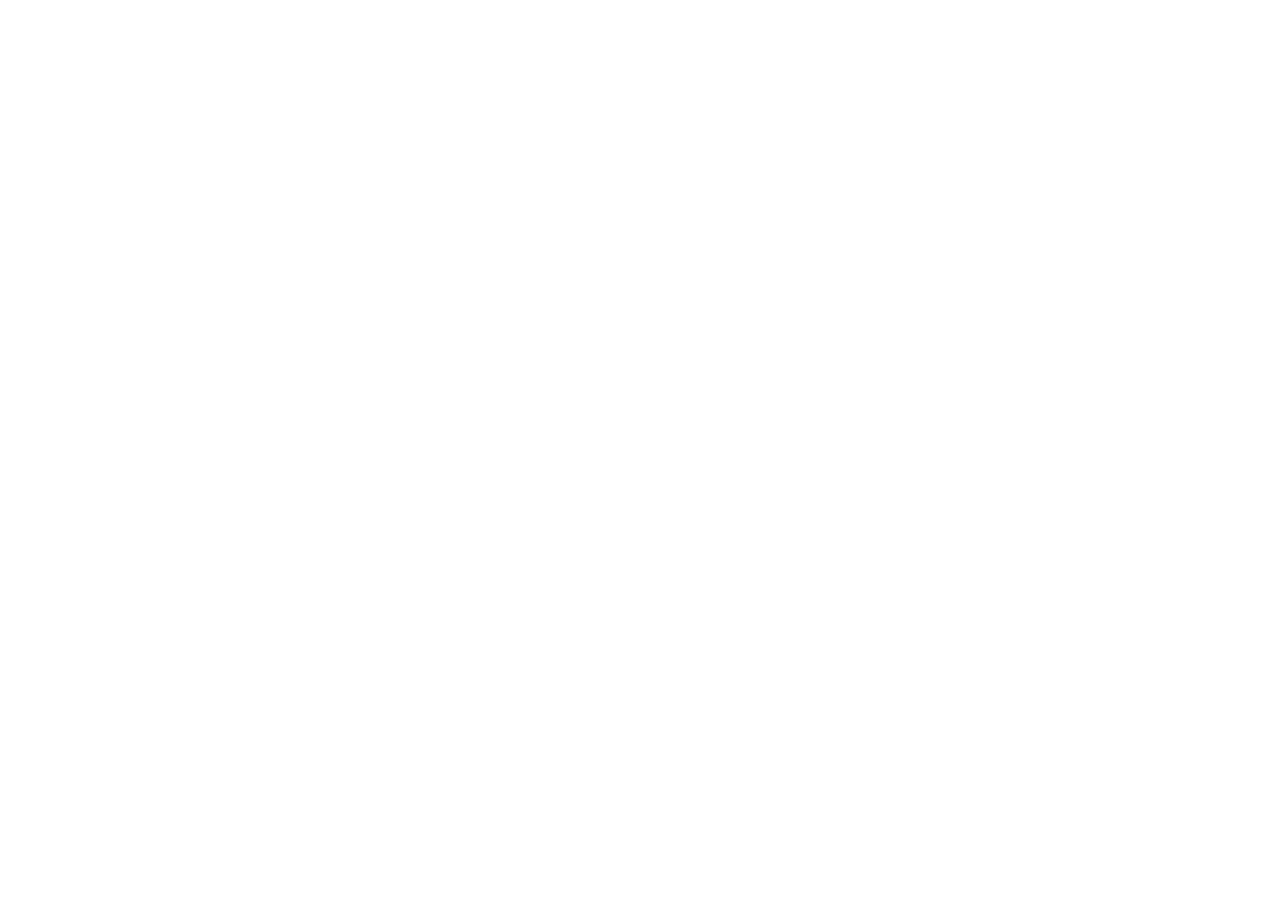
==== assignment_01/index.html @ 80ae932d "first commit" ====
<!DOCTYPE html>
<html lang="en">
  <head>
    <meta charset="UTF-8" />
    <meta name="viewport" content="width=device-width, initial-scale=1.0" />
    <title>Document</title>
    <link rel="stylesheet" href="style.css" />
  </head>
  <body></body>
</html>
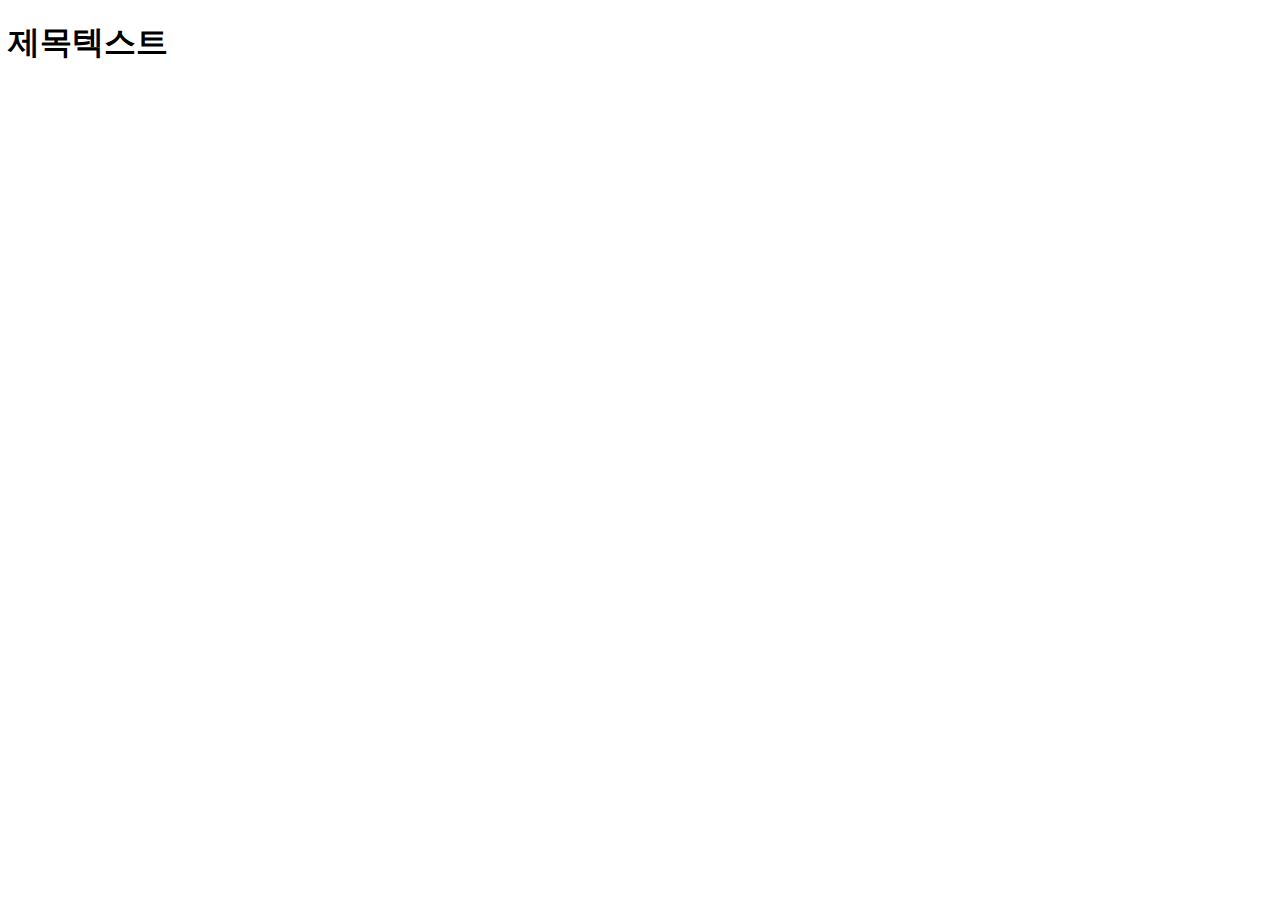
==== commit 1da64fc0: "second commit" ====
--- a/assignment_01/index.html
+++ b/assignment_01/index.html
@@ -1,10 +1,12 @@
 <!DOCTYPE html>
-<html lang="en">
+<html lang="ko">
   <head>
     <meta charset="UTF-8" />
     <meta name="viewport" content="width=device-width, initial-scale=1.0" />
-    <title>Document</title>
+    <title>코딩알려주는 누나 1차 과제</title>
     <link rel="stylesheet" href="style.css" />
   </head>
-  <body></body>
+  <body>
+    <h1>제목텍스트</h1>
+  </body>
 </html>
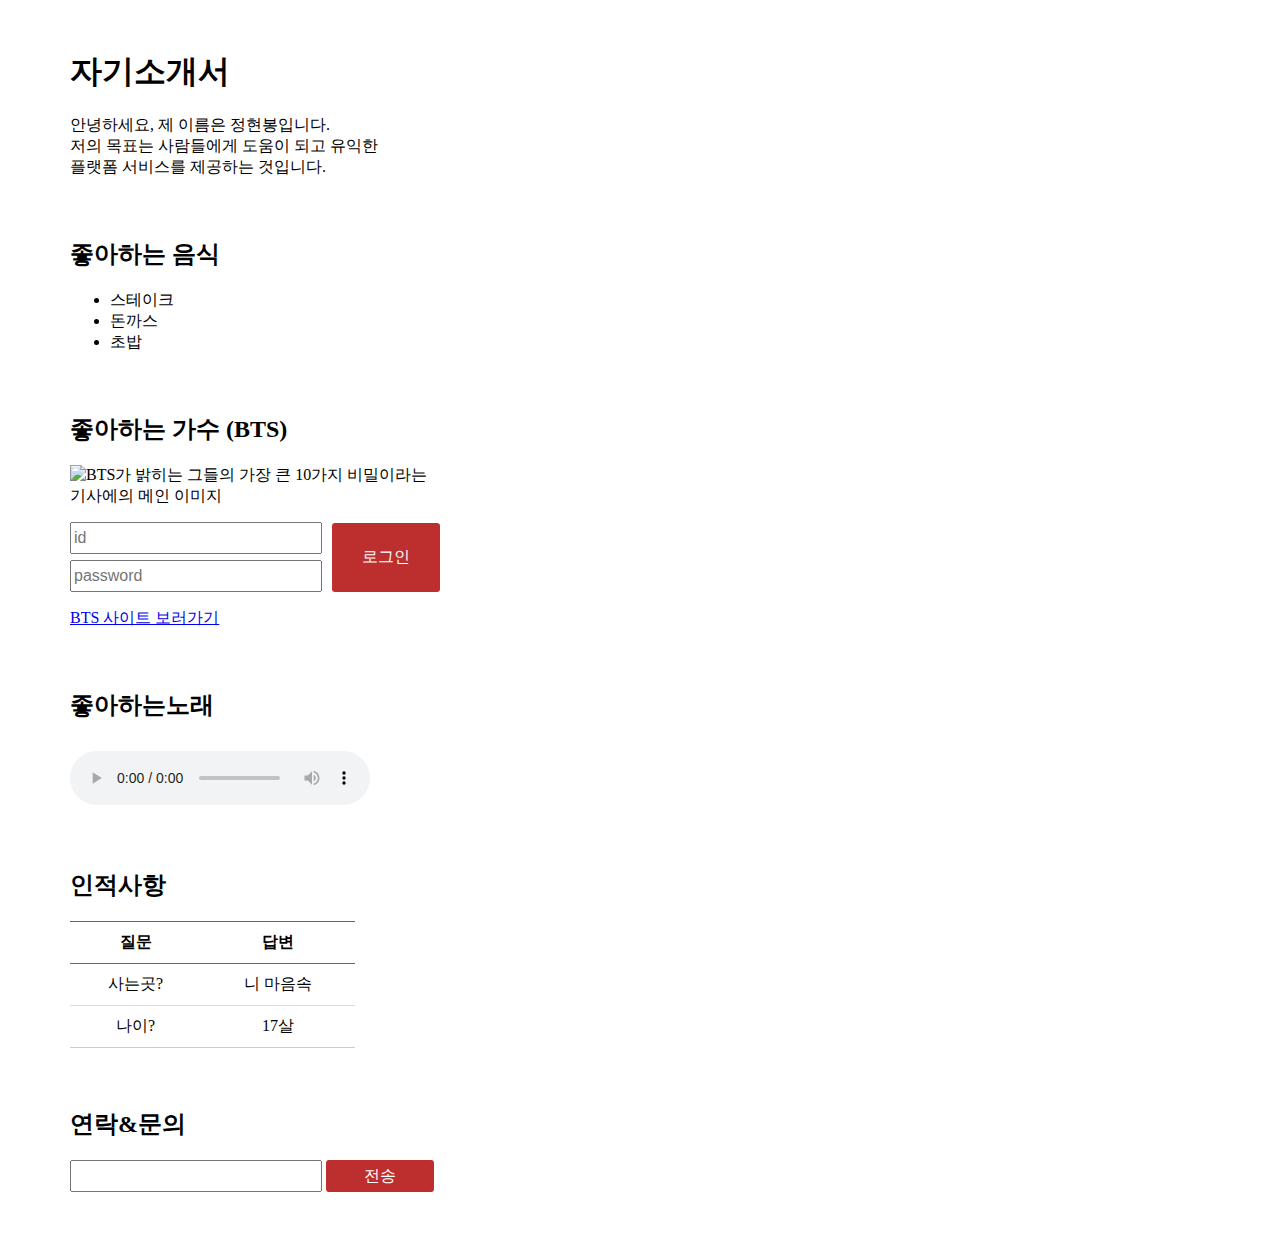
==== commit d4d53e70: "third commit" ====
--- a/assignment_01/index.html
+++ b/assignment_01/index.html
@@ -7,6 +7,66 @@
     <link rel="stylesheet" href="style.css" />
   </head>
   <body>
-    <h1>제목텍스트</h1>
+    <h1>자기소개서</h1>
+    <p>
+      안녕하세요, 제 이름은 정현봉입니다.<br />
+      저의 목표는 사람들에게 도움이 되고 유익한<br />플랫폼 서비스를 제공하는
+      것입니다.
+    </p>
+    <h2>좋아하는 음식</h2>
+    <ul class="li-margin">
+      <li>스테이크</li>
+      <li>돈까스</li>
+      <li>초밥</li>
+    </ul>
+    <h2>좋아하는 가수 (BTS)</h2>
+    <div>
+      <img
+        class="imge_size"
+        src="https://www.am.com.mx/u/fotografias/m/2022/8/27/f960x540-413286_487361_5050.jpg"
+        alt="BTS가 밝히는 그들의 가장 큰 10가지 비밀이라는 기사에의 메인 이미지"
+      />
+    </div>
+
+    <div class="login_container">
+      <div class="login_inputs">
+        <input class="input_align input-alignTop" type="id" placeholder="id" />
+        <input class="input_align" type="password" placeholder="password" />
+      </div>
+      <button class="button_align">로그인</button>
+    </div>
+
+    <p><a href="https://ibighit.com/bts/kor/">BTS 사이트 보러가기</a></p>
+    <h2>좋아하는노래</h2>
+    <div class="audio-margin">
+      <audio src="./music/bts.mp3" controls></audio>
+    </div>
+    <h2>인적사항</h2>
+    <table class="table-style">
+      <tbody>
+        <tr>
+          <th>질문</th>
+          <th>답변</th>
+        </tr>
+        <tr>
+          <td>사는곳?</td>
+          <td>니 마음속</td>
+        </tr>
+        <tr>
+          <td>나이?</td>
+          <td>17살</td>
+        </tr>
+      </tbody>
+    </table>
+
+    <h2>연락&문의</h2>
+    <div>
+      <input class="input_align" type="text" />
+      <button class="button_sand">전송</button>
+    </div>
   </body>
 </html>
+
+<!-- git add . 모든 파일에 적용하겠다 -->
+<!-- git commit -m "second commit" 히스토리 저장하는 이름-->
+<!-- git push origin master 깃으로 파일 올리는 스크립트 -->
--- a/assignment_01/style.css
+++ b/assignment_01/style.css
@@ -0,0 +1,113 @@
+body {
+  margin: 50px 70px;
+}
+
+/* 노말라이즈 */
+:root {
+  --imge-width: 360px;
+}
+
+/* 일반 */
+
+h2 {
+  margin-top: 60px;
+}
+
+.imge_size {
+  display: inline-block;
+  width: calc(var(--imge-width) + 10px);
+}
+
+.login_align {
+  display: flex;
+  flex-direction: column; /* 위아래로 배치 */
+  gap: 10px; /* 입력창 간 간격 */
+  margin-bottom: 10px; /* 버튼과의 간격 */
+}
+
+.login_container {
+  display: flex;
+  align-items: center; /* 세로 정렬 */
+  gap: 10px; /* 입력창과 버튼 간 간격 */
+  margin: 15px 0px;
+}
+
+.login_inputs {
+  display: flex;
+  flex-direction: column; /* 입력창 위아래 배치 */
+  gap: 6px; /* 입력창 간 간격 */
+}
+
+.input_align {
+  width: calc(var(--imge-width) * 0.7); /* 입력창 너비 */
+  height: 2rem; /* 입력창 높이 */
+  box-sizing: border-box; /* 패딩 포함 */
+  font-size: 1rem;
+}
+
+.button_align {
+  width: calc(var(--imge-width) * 0.3); /* 버튼 너비 */
+  height: 4.3rem; /* 입력창 2개 높이 합 */
+  color: white;
+  background-color: rgb(189, 46, 46);
+  border: none;
+  border-radius: 3px;
+  font-size: 1rem;
+  cursor: pointer;
+}
+
+.button_align:hover {
+  background-color: rgb(141, 19, 19); /* 버튼 호버 효과 */
+}
+
+.audio-margin {
+  margin-top: 30px;
+}
+
+.table-style {
+  width: 25%;
+  border-collapse: collapse; /* 테두리를 합쳐 깔끔하게 */
+  text-align: center;
+  font-size: 1rem;
+}
+
+th,
+td {
+  padding: 10px;
+}
+
+th {
+  border-top: 1px solid #666; /* 위 굵은 선 */
+  border-bottom: 1px solid #666; /* 아래 굵은 선 */
+}
+
+td {
+  border-bottom: 1px solid #dbdbdb;
+}
+
+tr:last-child td {
+  border-bottom: 1px solid #ccc;
+}
+
+.button_sand {
+  height: 2rem; /* 입력창 높이 */
+  width: calc(var(--imge-width) * 0.3); /* 버튼 너비 */
+  color: white;
+  background-color: rgb(189, 46, 46);
+  border: none;
+  border-radius: 3px;
+  font-size: 1rem;
+  cursor: pointer;
+}
+
+.button_sand:hover {
+  background-color: rgb(141, 19, 19); /* 버튼 호버 효과 */
+}
+
+div > input.input_align {
+  vertical-align: middle; /* 버튼과 수직 정렬 */
+}
+
+div > button.button_sand {
+  vertical-align: middle; /* 입력창과 수직 정렬 */
+}
